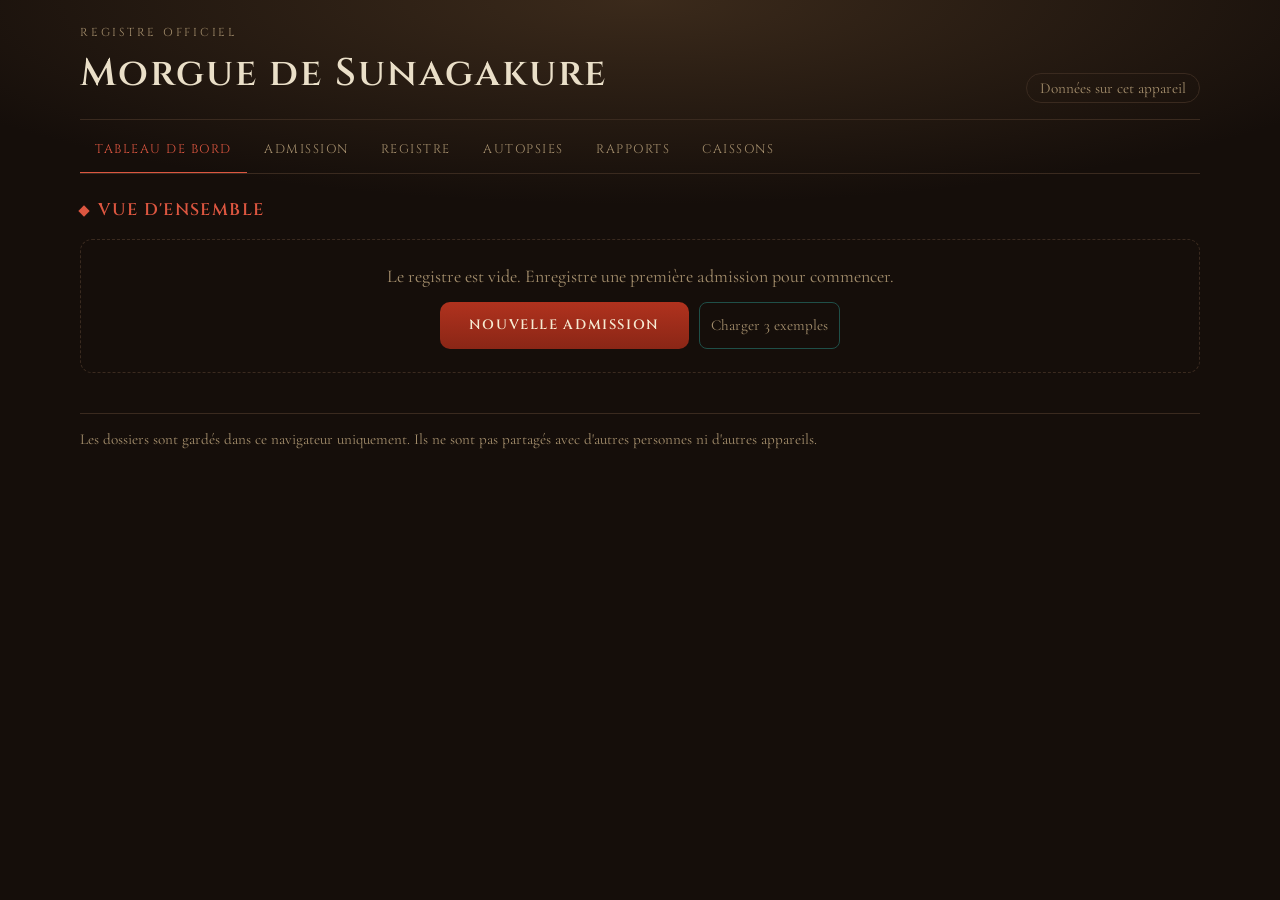
==== index.html @ 4fe69f83 "Add files via upload" ====
<!DOCTYPE html>
<html lang="fr">
<head>
<meta charset="utf-8">
<meta name="viewport" content="width=device-width, initial-scale=1">
<meta name="color-scheme" content="dark">
<title>Tableau de bord · Morgue de Sunagakure</title>
<link rel="preconnect" href="https://fonts.googleapis.com">
<link rel="preconnect" href="https://fonts.gstatic.com" crossorigin>
<link rel="stylesheet" href="https://fonts.googleapis.com/css2?family=Cinzel:wght@500;600;700&family=Cormorant+Garamond:wght@400;500;600;700&display=swap">
<link rel="stylesheet" href="style/style.css">
</head>
<body data-page="accueil">
<div class="wrap">
  <header class="top">
    <div>
      <div class="eyebrow">Registre officiel</div>
      <h1>Morgue de Sunagakure</h1>
    </div>
    <span class="badge">Données sur cet appareil</span>
  </header>

  <nav class="nav" aria-label="Sections">
    <a href="index.html" aria-current="page">Tableau de bord</a>
    <a href="admission.html">Admission</a>
    <a href="registre.html">Registre</a>
    <a href="autopsies.html">Autopsies</a>
    <a href="rapports.html">Rapports</a>
    <a href="caissons.html">Caissons</a>
  </nav>

  <main>
    <section>
      <h2 class="sec-title">Vue d'ensemble</h2>
      <div id="dash-out"></div></section>
  </main>

  <p class="foot">Les dossiers sont gardés dans ce navigateur uniquement. Ils ne sont pas partagés avec d'autres personnes ni d'autres appareils.</p>
</div>
<div class="toast" id="toast" role="status" aria-live="polite" hidden></div>
<script src="assets/app.js"></script>
</body>
</html>
---- style/style.css ----
/* Morgue de Sunagakure — feuille de style commune */
[hidden] { display: none !important; }
html { background: var(--bg); }
body { margin: 0; }
/* Mise en page : one narrow-header shell, tab bar, then one panel at a time. Forms mirror the admission screen (two columns, full-width text areas). */
:root {
  --bg: #150e0a;
  --glow: #3b2a1b;
  --panel: #100a07;
  --ink: #eadfc8;
  --muted: #a58f6d;
  --accent: #dc5640;
  --accent-deep: #8a2616;
  --accent-mid: #b0321e;
  --line: #1f4f48;
  --line-soft: #3a2a1f;
  --ok: #6fb59a;
  --warn: #dba945;
  --f-display: 'Cinzel', Georgia, 'Times New Roman', serif;
  --f-body: 'Cormorant Garamond', Georgia, 'Times New Roman', serif;
  color-scheme: dark;
}
* { box-sizing: border-box; }
body {
  font-family: var(--f-body);
  font-size: 1.125rem;
  line-height: 1.5;
  color: var(--ink);
  background-color: var(--bg);
  background-image: radial-gradient(90% 55% at 50% 0%, var(--glow), transparent 70%);
  padding-inline: 16px;
  padding-block: 24px 64px;
}
.wrap { max-width: 1120px; margin-inline: auto; }
button, input, select, textarea { font: inherit; color: inherit; }
:focus-visible { outline: 2px solid var(--accent); outline-offset: 2px; }

.top { display: flex; justify-content: space-between; align-items: flex-end; gap: 12px; flex-wrap: wrap; padding-bottom: 16px; border-bottom: 1px solid var(--line-soft); }
.eyebrow { font-family: var(--f-display); font-size: .72rem; letter-spacing: .24em; text-transform: uppercase; color: var(--muted); }
h1 { font-family: var(--f-display); font-weight: 600; font-size: clamp(1.6rem, 4.5vw, 2.4rem); letter-spacing: .05em; margin: .25rem 0 0; text-wrap: balance; }
.badge { font-size: .95rem; color: var(--muted); border: 1px solid var(--line-soft); border-radius: 99px; padding: .15rem .8rem; }

.nav { display: flex; gap: 2px; overflow-x: auto; margin-block: 8px 24px; border-bottom: 1px solid var(--line-soft); }
.nav a { font-family: var(--f-display); font-size: .78rem; letter-spacing: .12em; text-transform: uppercase; color: var(--muted); background: none; border: 0; border-bottom: 2px solid transparent; padding: .8rem .95rem; cursor: pointer; white-space: nowrap; margin-bottom: -1px; }
.nav a:hover { color: var(--ink); }
.nav a[aria-current="page"] { color: var(--accent); border-bottom-color: var(--accent); }

.sec-title { font-family: var(--f-display); font-weight: 600; font-size: 1.05rem; letter-spacing: .08em; text-transform: uppercase; color: var(--accent); display: flex; align-items: center; gap: .65rem; margin: 0 0 1rem; }
.sec-title::before { content: ""; width: .5rem; height: .5rem; background: currentColor; transform: rotate(45deg); flex: none; }
.sec-title .count { margin-left: auto; font-family: var(--f-body); font-size: 1rem; letter-spacing: 0; text-transform: none; color: var(--muted); font-weight: 500; }

/* forms */
.form { display: grid; grid-template-columns: 1fr 1fr; gap: 14px 22px; }
.field { display: flex; flex-direction: column; gap: 6px; min-width: 0; }
.field.full { grid-column: 1 / -1; }
.field label { color: var(--muted); font-size: 1rem; }
input, select, textarea { width: 100%; min-width: 0; background: var(--panel); border: 1px solid var(--line); border-radius: 10px; padding: .75rem 1rem; }
textarea { min-height: 5rem; resize: vertical; }
input::placeholder, textarea::placeholder { color: var(--muted); opacity: .6; }
input:focus, select:focus, textarea:focus { border-color: var(--accent); outline: none; box-shadow: 0 0 0 1px var(--accent); }
.form-actions { grid-column: 1 / -1; display: flex; justify-content: center; padding-top: 6px; }
.btn { font-family: var(--f-display); font-size: .85rem; font-weight: 600; letter-spacing: .12em; text-transform: uppercase; color: #f6ead2; background: linear-gradient(var(--accent-mid), var(--accent-deep)); border: 0; border-radius: 10px; padding: .85rem 1.8rem; cursor: pointer; }
.btn:hover { filter: brightness(1.12); }
.btn-s { background: transparent; border: 1px solid var(--line); border-radius: 8px; padding: .25rem .7rem; font-size: .95rem; cursor: pointer; white-space: nowrap; }
.btn-s:hover { border-color: var(--accent); }
.btn-s.danger { color: var(--accent); border-color: var(--line-soft); }
.btn-s.armed { background: var(--accent-deep); color: #f6ead2; border-color: var(--accent); }
.linklike { background: none; border: 0; padding: 0; cursor: pointer; text-align: left; font-weight: 600; text-decoration: underline; text-decoration-color: var(--line-soft); text-underline-offset: 4px; }
.linklike:hover { text-decoration-color: var(--accent); }

/* dashboard */
.stats { display: grid; grid-template-columns: repeat(auto-fit, minmax(150px, 1fr)); gap: 12px; }
.stat { background: var(--panel); border: 1px solid var(--line-soft); border-radius: 12px; padding: 14px 16px; }
.stat b { display: block; font-family: var(--f-display); font-weight: 600; font-size: 2rem; line-height: 1.1; font-variant-numeric: lining-nums tabular-nums; }
.stat span { color: var(--muted); font-size: 1rem; }
.stat.alert b { color: var(--warn); }
.cols { display: grid; grid-template-columns: repeat(auto-fit, minmax(min(100%, 340px), 1fr)); gap: 24px; margin-top: 28px; }
.rows { list-style: none; margin: 0; padding: 0; }
.rows li { display: flex; justify-content: space-between; align-items: center; gap: 12px; padding: .65rem 0; border-bottom: 1px solid var(--line-soft); }
.rows .main { min-width: 0; }
.rows .t { font-weight: 600; overflow-wrap: anywhere; }
.rows .s { color: var(--muted); font-size: .98rem; }
.empty { padding: 1.4rem; border: 1px dashed var(--line-soft); border-radius: 12px; color: var(--muted); text-align: center; }
.empty .btn-row { display: flex; gap: 10px; justify-content: center; flex-wrap: wrap; margin-top: 12px; }

/* register */
.filters { display: flex; gap: 12px; flex-wrap: wrap; margin-bottom: 14px; }
.filters .field { flex: 1 1 190px; }
.tablewrap { overflow-x: auto; border: 1px solid var(--line-soft); border-radius: 12px; }
table { width: 100%; min-width: 820px; border-collapse: collapse; font-variant-numeric: lining-nums tabular-nums; }
th { text-align: left; font-family: var(--f-display); font-size: .7rem; font-weight: 600; letter-spacing: .14em; text-transform: uppercase; color: var(--muted); padding: .7rem .8rem; border-bottom: 1px solid var(--line-soft); white-space: nowrap; }
td { padding: .6rem .8rem; border-bottom: 1px solid var(--line-soft); vertical-align: middle; }
tr.row { cursor: pointer; }
tr.row:hover td { background: rgba(255, 255, 255, .03); }
tr:last-child td { border-bottom: 0; }
td.num { white-space: nowrap; }
td.acts { white-space: nowrap; display: flex; gap: 6px; justify-content: flex-end; border-bottom: 0; }
tr.detail td { background: var(--panel); padding: 1rem 1.2rem; }
.kv { display: grid; grid-template-columns: repeat(auto-fit, minmax(min(100%, 240px), 1fr)); gap: 12px 24px; margin: 0; }
.kv dt { color: var(--muted); font-size: .92rem; }
.kv dd { margin: 0; white-space: pre-wrap; overflow-wrap: anywhere; }
.pill { display: inline-block; padding: 0 .6rem; border-radius: 99px; border: 1px solid; font-size: .88rem; white-space: nowrap; }
.pill.present, .pill.ouvert { color: var(--warn); border-color: rgba(219, 169, 69, .5); }
.pill.libere { color: var(--muted); border-color: var(--line-soft); }
.pill.clos, .pill.ok { color: var(--ok); border-color: rgba(111, 181, 154, .5); }
.pill.nature { color: var(--accent); border-color: rgba(220, 86, 64, .5); }

/* records (autopsies, rapports) */
.records { display: grid; gap: 16px; margin-top: 28px; }
.rec { background: var(--panel); border: 1px solid var(--line-soft); border-radius: 12px; padding: 16px 18px; }
.rec header { display: flex; justify-content: space-between; gap: 12px; align-items: flex-start; flex-wrap: wrap; margin-bottom: 10px; }
.rec h3 { margin: 0; font-family: var(--f-display); font-weight: 600; font-size: 1.05rem; letter-spacing: .04em; overflow-wrap: anywhere; }
.rec .meta { color: var(--muted); font-size: .98rem; }
.rec footer { display: flex; gap: 8px; justify-content: flex-end; margin-top: 12px; }
.rec p { margin: 0; white-space: pre-wrap; overflow-wrap: anywhere; }

/* caissons */
.bays { display: grid; grid-template-columns: repeat(auto-fill, minmax(128px, 1fr)); gap: 12px; }
.bay { display: flex; flex-direction: column; gap: 2px; text-align: left; min-width: 0; padding: 12px 14px; border-radius: 10px; border: 1px dashed var(--line-soft); background: transparent; color: var(--muted); min-height: 96px; }
.bay .n { font-family: var(--f-display); font-weight: 600; font-size: 1.5rem; font-variant-numeric: lining-nums tabular-nums; }
.bay .who { font-weight: 600; overflow: hidden; text-overflow: ellipsis; white-space: nowrap; }
.bay .sub { font-size: .92rem; overflow: hidden; text-overflow: ellipsis; white-space: nowrap; }
a.bay { cursor: pointer; border-style: solid; border-color: rgba(220, 86, 64, .55); background: rgba(138, 38, 22, .22); color: var(--ink); }
a.bay:hover { background: rgba(138, 38, 22, .38); }
.legend { color: var(--muted); font-size: .98rem; margin-bottom: 14px; }

.foot { margin-top: 40px; color: var(--muted); font-size: .95rem; border-top: 1px solid var(--line-soft); padding-top: 14px; }
.toast { position: fixed; left: 50%; bottom: calc(20px + env(safe-area-inset-bottom, 0px)); transform: translateX(-50%); max-width: calc(100% - 32px); background: var(--accent-deep); color: #f6ead2; border: 1px solid var(--accent); border-radius: 10px; padding: .6rem 1.1rem; z-index: 10; }

@media (max-width: 640px) {
  .form { grid-template-columns: 1fr; }
  .rows li { flex-wrap: wrap; }
}
@media (prefers-reduced-motion: reduce) { * { transition: none !important; animation: none !important; } }

/* liens utilisés comme boutons ou onglets */
.nav a { display: block; text-decoration: none; }
a.btn, a.btn-s, a.bay { text-decoration: none; display: inline-block; }
a.bay { display: flex; }
a.btn-s { color: inherit; }
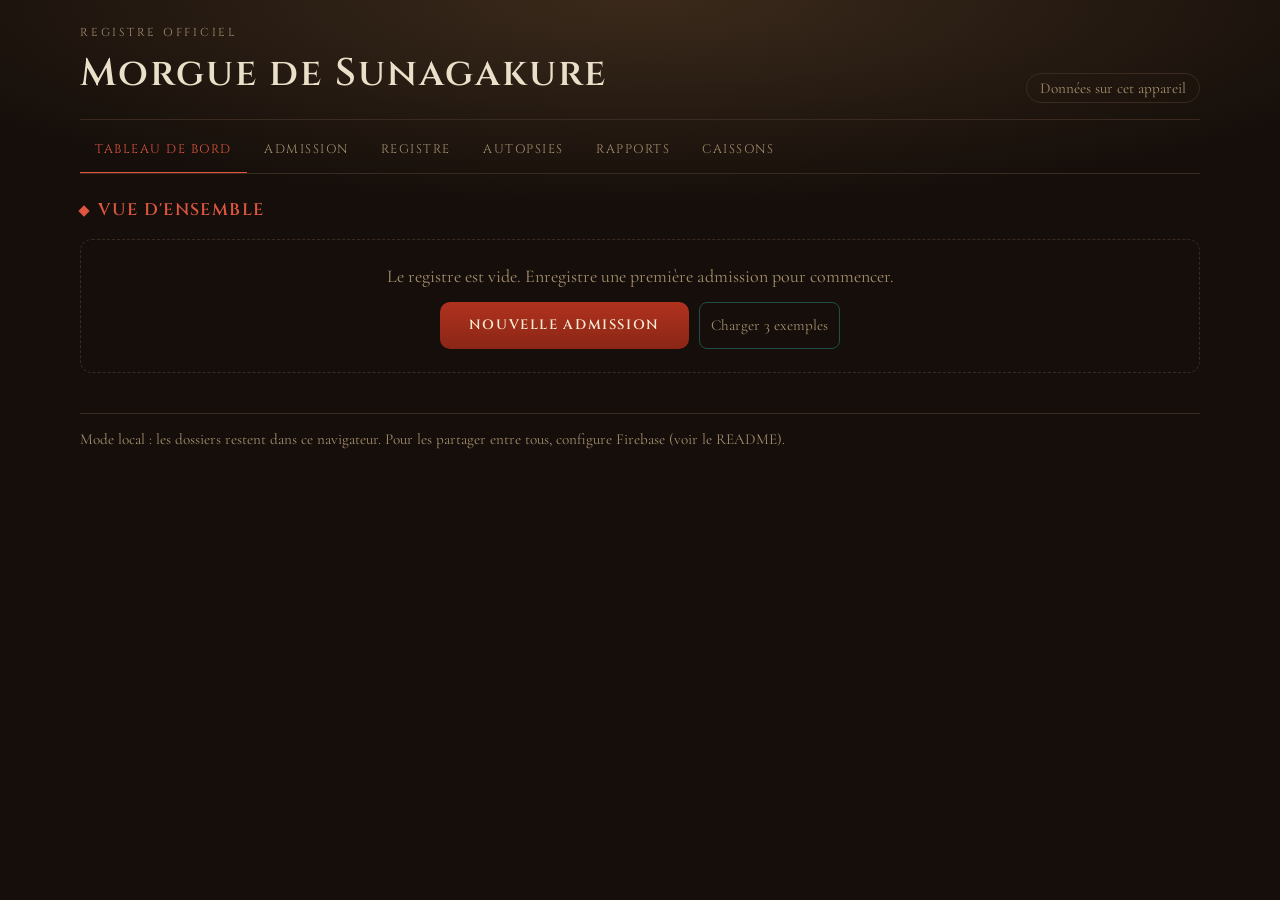
==== commit 75b82a27: "Add files via upload" ====
--- a/index.html
+++ b/index.html
@@ -17,7 +17,7 @@
       <div class="eyebrow">Registre officiel</div>
       <h1>Morgue de Sunagakure</h1>
     </div>
-    <span class="badge">Données sur cet appareil</span>
+    <span class="badge" id="mode">Ouverture…</span>
   </header>
 
   <nav class="nav" aria-label="Sections">
@@ -35,9 +35,10 @@
       <div id="dash-out"></div></section>
   </main>
 
-  <p class="foot">Les dossiers sont gardés dans ce navigateur uniquement. Ils ne sont pas partagés avec d'autres personnes ni d'autres appareils.</p>
+  <p class="foot" id="foot"></p>
 </div>
 <div class="toast" id="toast" role="status" aria-live="polite" hidden></div>
+<script src="assets/firebase-config.js"></script>
 <script src="assets/app.js"></script>
 </body>
 </html>
